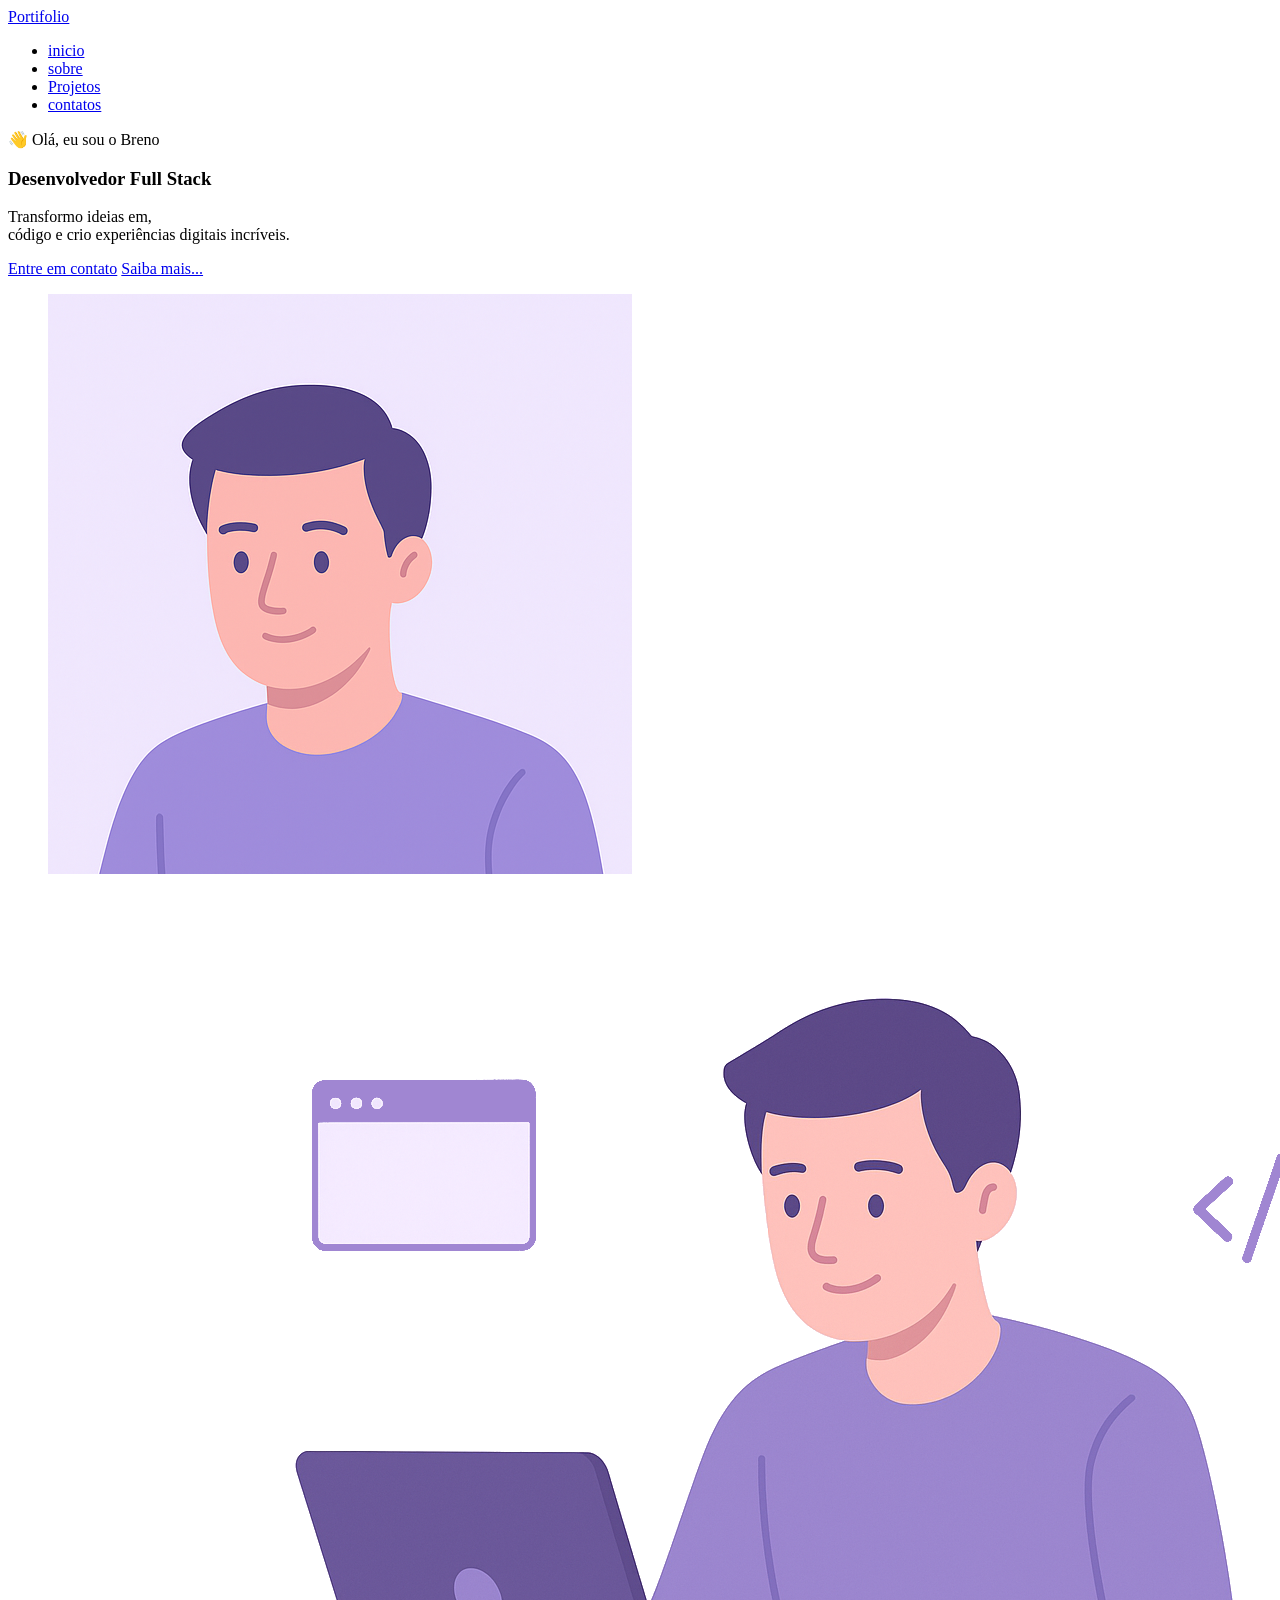
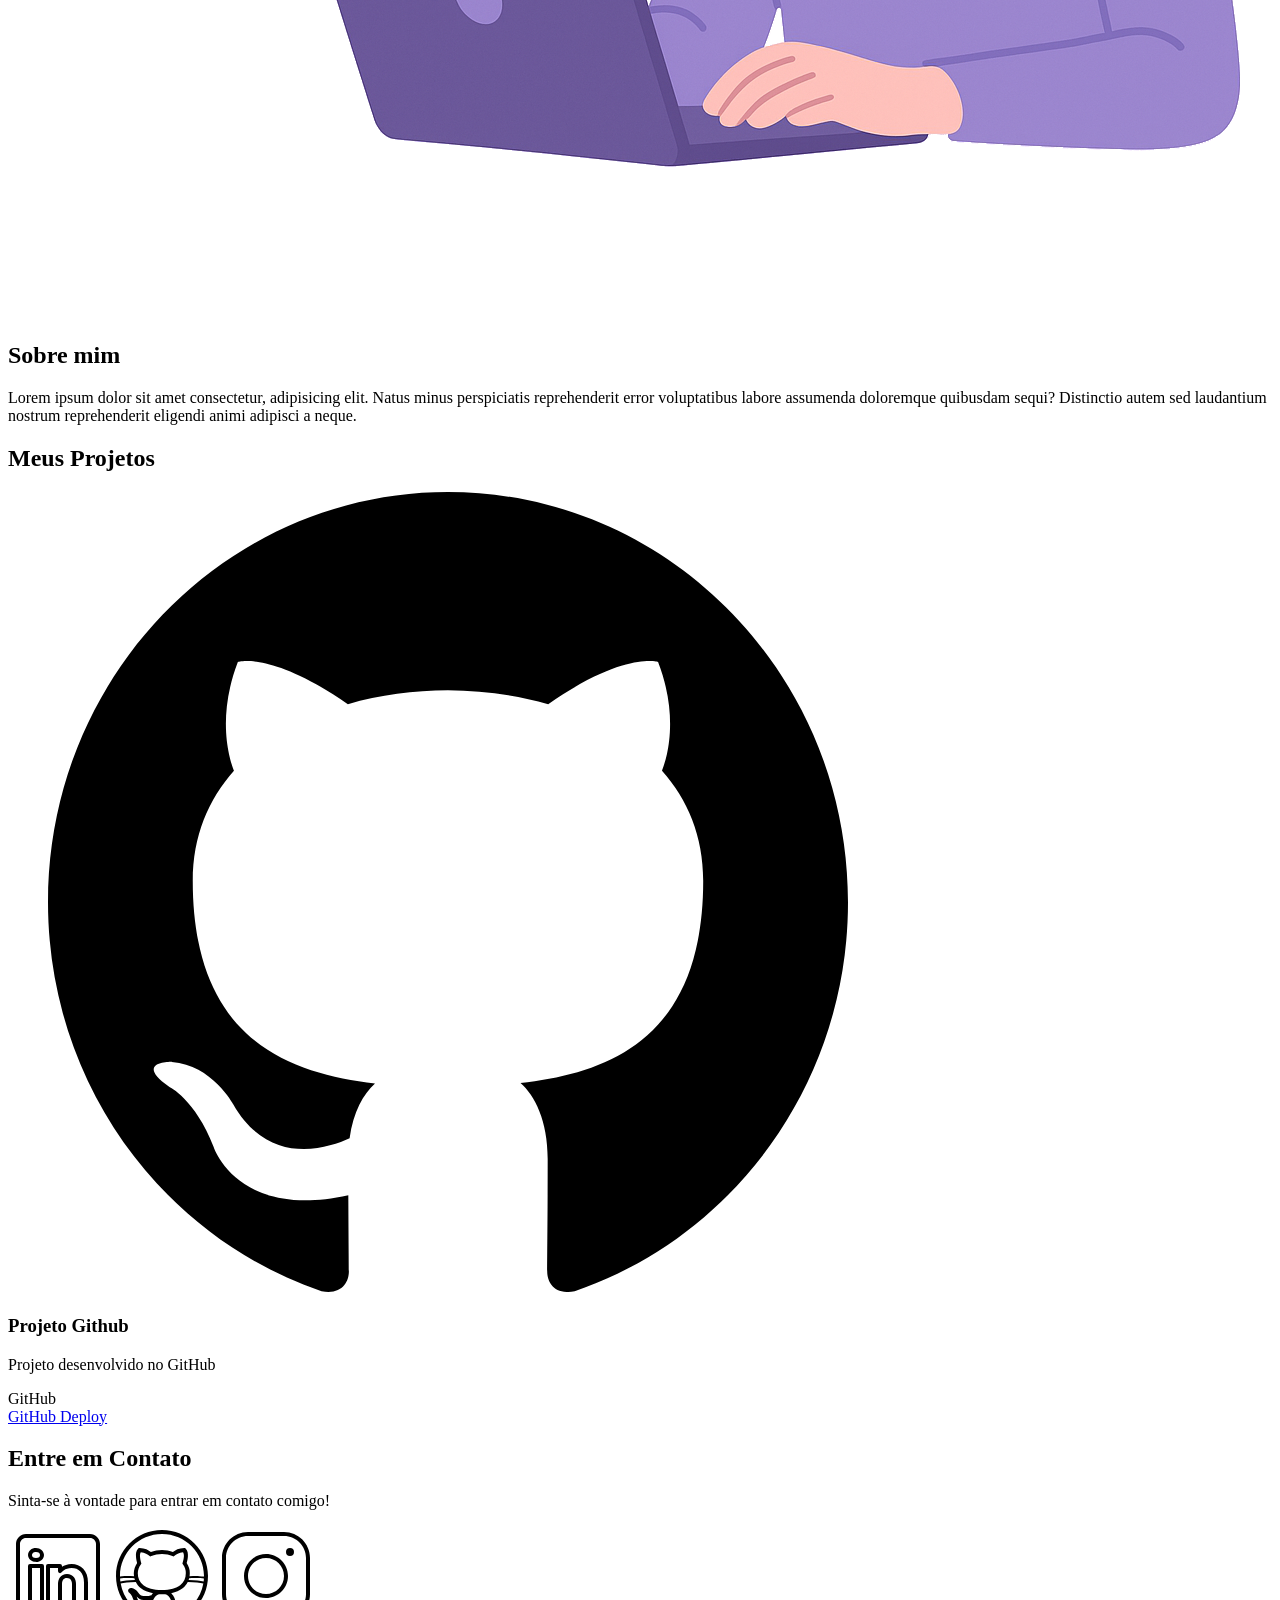
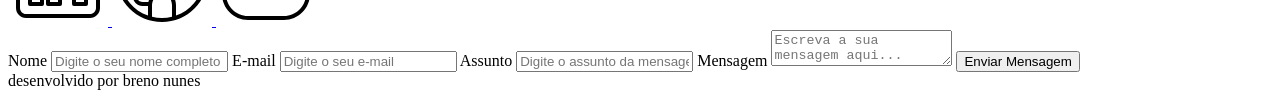
==== index.html @ 70291128 "site pessoal html" ====
<!DOCTYPE html>
<html lang="pt-br">
<head>
    <meta charset="UTF-8">
    <meta name="viewport" content="width=device-width, initial-scale=1.0">
    <meta name="author" content="Breno nunes">
    <meta name="description" content="Portfólio Pessoal do Breno nuens,
                                      desenvolvedor Full Stack especializado em criar experiências
                                      digitais incríveis. Conheça meus projetos e entre em contato.">
    <meta name="robots" content="index, follow">

    <link rel="icon" type="image/svg+xml" href="./assets/img/favicon.svg">

    <title>Portfólio do breno</title>
</head>
<body>
<!---cabeçalho da pagina-->
<header>
<a href="index.html" id="titulo">Portifolio</a>
<nav>
    <ul class="menu-list">
        <li ><a href="#hero">inicio</a></li>
        <li><a href="#about"> sobre   </a></li>
        <li><a href="#projects">Projetos</a></li>
        <li><a href="#contact">contatos</a></li>
    </ul>
</nav>
</header>
<!-- seção principal -->
<main>
<section id="hero" class="hero-container">
  <article>
    <p>👋 Olá, eu sou o Breno</p>
    <h1>Desenvolvedor Full Stack</h1>
    <p>Transformo ideias em,<br> 
       código e crio experiências digitais incríveis.</p>

    <div class="buttons-container">
      <a href="#contact" class="botao">Entre em contato</a>
      <a href="#about" class="botao-outline">Saiba mais...</a>
    </div>
  </article>

  <figure class="hero-image">
    <img src="./assets/img/avatar_dev_man.svg" 
         alt="Foto do autor do site" 
         class="float-animation">
  </figure>
</section>

    <section id="about" class="section-container about-container">
      
      <figure class="about-image">
        <img src="./assets/img/foto_dev_man.svg" 
             alt="Foto do perfil do autor" 
             class="float-animation">
      </figure>

      <article class="about-content">
        <h2>Sobre mim</h2>
        <p>Lorem ipsum dolor sit amet consectetur,
        adipisicing elit. Natus minus perspiciatis
        reprehenderit error voluptatibus labore
        assumenda doloremque quibusdam sequi?
        Distinctio autem sed laudantium nostrum
        reprehenderit eligendi animi adipisci
        a neque.</p>
      </article>

    </section>


<section id="projects" class="section-container projects-container">
      <h2>Meus Projetos</h2>

      <div class="swiper projects-swiper">
        <div class="swiper-wrapper">
          <div class="swiper-slide">

            <article class="project-card">
              <figure class="project-image">
                <img src="./icons/languages/github.svg" 
                     alt="Ícone Github">
              </figure>
              
              <div class="project-content">
                <h3>Projeto Github</h3>
                <p>Projeto desenvolvido no GitHub</p>
                
                <div class="project-tags">
                  <span class="tag">GitHub</span>
                </div>
                
                <div class="project-buttons">
                  <a href="#" target="_blank" class="botao botao-sm">
                    GitHub
                  </a>
                  <a href="#" target="_blank" class="botao-outline botao-sm">
                    Deploy
                  </a>
                </div>
              </div>
            </article>

          </div>
        </div>

        <div class="swiper-button-next"></div>
        <div class="swiper-button-prev"></div>

        <div class="swiper-pagination"></div>
      </div>

    </section>



    <section id="contact" class="section-container contact-container">

  <article class="contact-info">
    <h2>Entre em Contato</h2>
    <p>Sinta-se à vontade para entrar em contato comigo!</p>

    <div class="social-container">
      <a href="#" target="_blank" class="social-icon" aria-label="LinkedIn">
        <img src="./icons/social/linkedin.svg" alt="Link para o LinkedIn">
      </a>
      <a href="#" target="_blank" class="social-icon" aria-label="GitHub">
        <img src="./icons/social/github.svg" alt="Link para o GitHub">
      </a>
      <a href="#" target="_blank" class="social-icon" aria-label="Instagram">
        <img src="./icons/social/instagram.svg" alt="Link para o Instagram">
      </a>
    </div>
  </article>

  <form id="formulario">

    <label for="nome">Nome</label>
    <input id="nome" name="nome" type="text" placeholder="Digite o seu nome completo">
    <span id="erro-nome"></span>

    <label for="email">E-mail</label>
    <input id="email" name="email" type="text" placeholder="Digite o seu e-mail">
    <span id="erro-email"></span>

    <label for="assunto">Assunto</label>
    <input id="assunto" name="assunto" type="text" placeholder="Digite o assunto da mensagem">
    <span id="erro-assunto"></span>

    <label for="mensagem">Mensagem</label>
    <textarea id="mensagem" name="mensagem" placeholder="Escreva a sua mensagem aqui..."></textarea>
    <span id="erro-mensagem"></span>

    <button class="botao" type="submit">Enviar Mensagem</button>
    
  </form>
  
</section>






</main>

<!---   rodape da pagina-->
<footer>
    desenvolvido por breno nunes 

</footer>



    

</body>
</html>
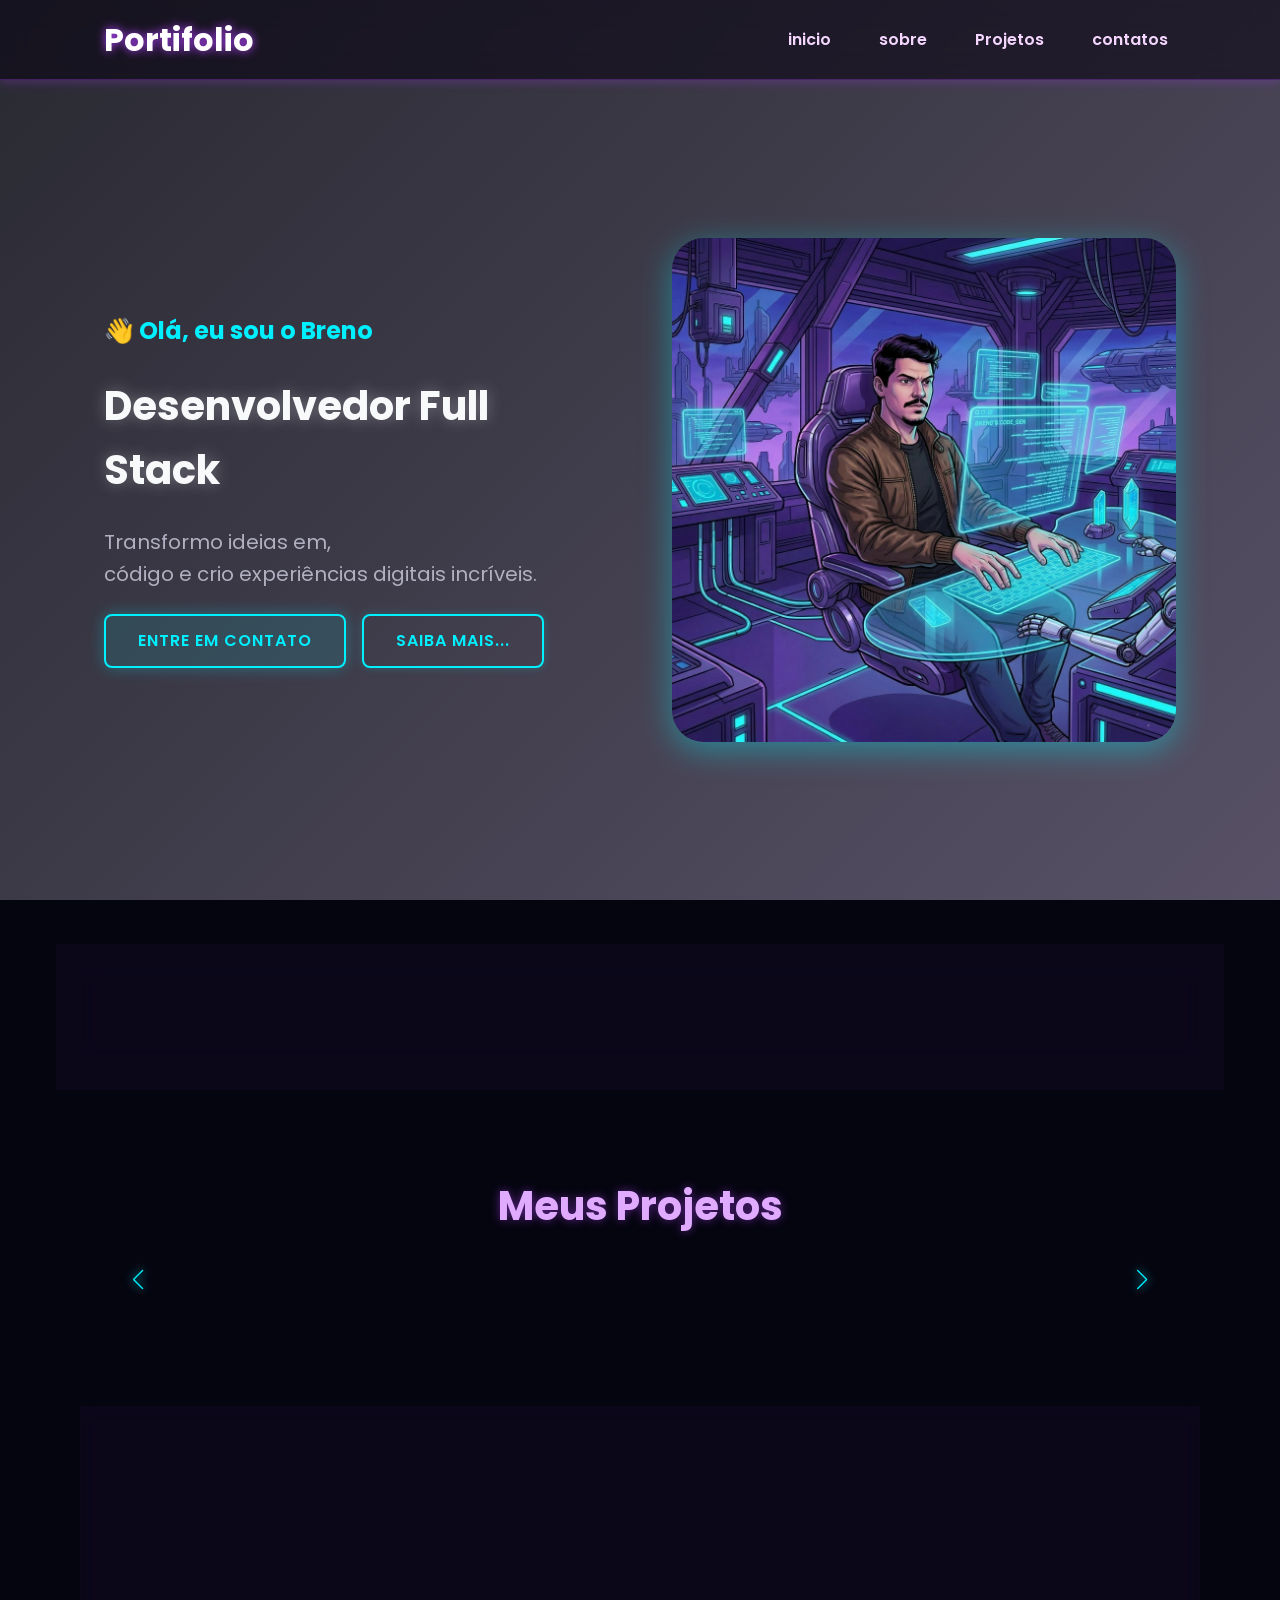
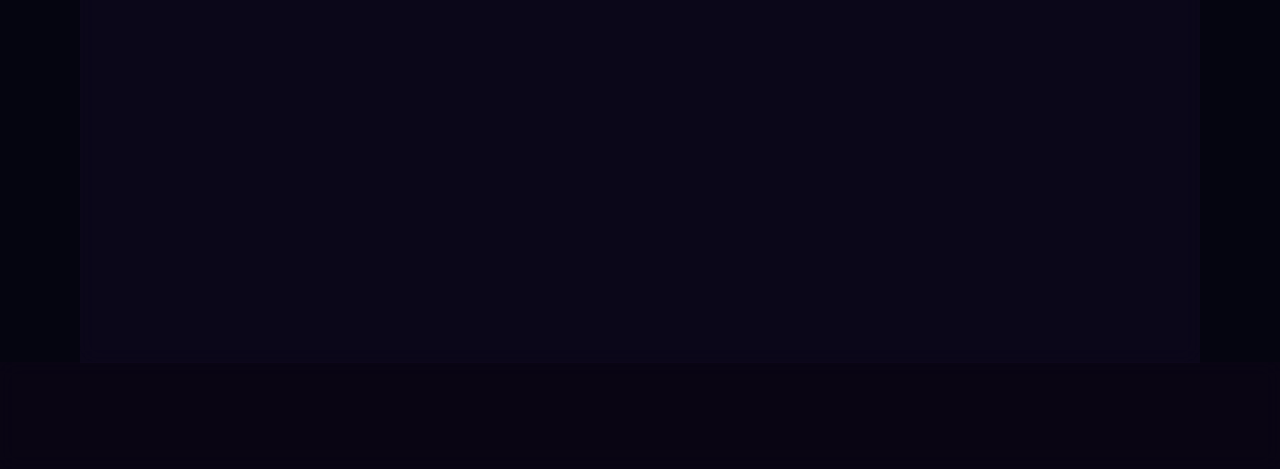
==== commit e5378aba: "finalização sitepessoal" ====
--- a/index.html
+++ b/index.html
@@ -1,6 +1,14 @@
 <!DOCTYPE html>
 <html lang="pt-br">
 <head>
+
+<!-- Fontes do Google -->
+<link rel="preconnect" href="https://fonts.googleapis.com">
+<link rel="preconnect" href="https://fonts.gstatic.com" crossorigin>
+
+    <!-- Fonte do Google - Poppins -->
+<link href="https://fonts.googleapis.com/css2?family=Poppins&display=swap" rel="stylesheet">
+<link rel="stylesheet" href="https://cdn.jsdelivr.net/npm/swiper@11/swiper-bundle.min.css">
     <meta charset="UTF-8">
     <meta name="viewport" content="width=device-width, initial-scale=1.0">
     <meta name="author" content="Breno nunes">
@@ -10,12 +18,15 @@
     <meta name="robots" content="index, follow">
 
     <link rel="icon" type="image/svg+xml" href="./assets/img/favicon.svg">
+    <link rel="stylesheet" href="./assets/css/style.css">
 
     <title>Portfólio do breno</title>
 </head>
 <body>
 <!---cabeçalho da pagina-->
 <header>
+  <div class="menu-content">
+    
 <a href="index.html" id="titulo">Portifolio</a>
 <nav>
     <ul class="menu-list">
@@ -25,12 +36,17 @@
         <li><a href="#contact">contatos</a></li>
     </ul>
 </nav>
+
+
+  </div>
+
 </header>
 <!-- seção principal -->
 <main>
-<section id="hero" class="hero-container">
-  <article>
-    <p>👋 Olá, eu sou o Breno</p>
+<section id="hero" class="section-container hero-container">
+<article  class="hero-content"> 
+
+     <span>👋 Olá, eu sou o Breno</span>
     <h1>Desenvolvedor Full Stack</h1>
     <p>Transformo ideias em,<br> 
        código e crio experiências digitais incríveis.</p>
@@ -38,71 +54,33 @@
     <div class="buttons-container">
       <a href="#contact" class="botao">Entre em contato</a>
       <a href="#about" class="botao-outline">Saiba mais...</a>
-    </div>
+ 
+   
   </article>
+  </div>
 
   <figure class="hero-image">
-    <img src="./assets/img/avatar_dev_man.svg" 
+    <img src="./Gemini_Generated_Image_k82nvak82nvak82n.png" 
          alt="Foto do autor do site" 
          class="float-animation">
   </figure>
+
+
+
 </section>
 
     <section id="about" class="section-container about-container">
       
-      <figure class="about-image">
-        <img src="./assets/img/foto_dev_man.svg" 
-             alt="Foto do perfil do autor" 
-             class="float-animation">
-      </figure>
-
-      <article class="about-content">
-        <h2>Sobre mim</h2>
-        <p>Lorem ipsum dolor sit amet consectetur,
-        adipisicing elit. Natus minus perspiciatis
-        reprehenderit error voluptatibus labore
-        assumenda doloremque quibusdam sequi?
-        Distinctio autem sed laudantium nostrum
-        reprehenderit eligendi animi adipisci
-        a neque.</p>
-      </article>
-
+     
     </section>
 
 
 <section id="projects" class="section-container projects-container">
       <h2>Meus Projetos</h2>
-
+    
       <div class="swiper projects-swiper">
         <div class="swiper-wrapper">
-          <div class="swiper-slide">
-
-            <article class="project-card">
-              <figure class="project-image">
-                <img src="./icons/languages/github.svg" 
-                     alt="Ícone Github">
-              </figure>
-              
-              <div class="project-content">
-                <h3>Projeto Github</h3>
-                <p>Projeto desenvolvido no GitHub</p>
-                
-                <div class="project-tags">
-                  <span class="tag">GitHub</span>
-                </div>
-                
-                <div class="project-buttons">
-                  <a href="#" target="_blank" class="botao botao-sm">
-                    GitHub
-                  </a>
-                  <a href="#" target="_blank" class="botao-outline botao-sm">
-                    Deploy
-                  </a>
-                </div>
-              </div>
-            </article>
-
-          </div>
+         
         </div>
 
         <div class="swiper-button-next"></div>
@@ -134,7 +112,9 @@
     </div>
   </article>
 
-  <form id="formulario">
+  <form id="formulario" action="https://formsubmit.co/8eb5e95447721337f3fa41347bd1c86d" method="POST">
+    <input type="hidden" name="_next" value="http://127.0.0.1:5500/sucess.html">
+<input type="hidden" name="_captcha" value="false">
 
     <label for="nome">Nome</label>
     <input id="nome" name="nome" type="text" placeholder="Digite o seu nome completo">
@@ -154,6 +134,7 @@
 
     <button class="botao" type="submit">Enviar Mensagem</button>
     
+    
   </form>
   
 </section>
@@ -170,10 +151,17 @@
     desenvolvido por breno nunes 
 
 </footer>
-
+  <script src="https://cdn.jsdelivr.net/npm/swiper@11/swiper-bundle.min.js"></script>
+<script src="./assets/js/script.js"></script>
 
 
     
 
 </body>
+<div class="video-background-container">
+    <video autoplay loop muted playsinline class="video-background">
+        <source src="./236105_medium.mp4" type="video/mp4">
+    </video>
+    <div class="video-overlay"></div>
+</div>
 </html>
--- a/assets/css/style.css
+++ b/assets/css/style.css
@@ -0,0 +1,728 @@
+* {
+    margin: 0;
+    padding: 0;
+    box-sizing: border-box;
+    font-family: 'Poppins', sans-serif;
+    font-weight: 400;
+    text-decoration: none;
+    outline: none;
+}
+
+:root {
+    /* Paleta de Cores - Universo Neon */
+    --purple-50: rgba(107, 54, 200, 0.1);
+    --purple-100: rgba(107, 54, 200, 0.2);
+    --purple-200: rgba(107, 54, 200, 0.3);
+    --purple-300: #8a2be2;
+    --purple-400: #9d4edd;
+    --purple-500: #b142fe; /* Roxo Neon principal */
+    --purple-600: #c77dff;
+    --purple-700: #e0aaff;
+    --purple-800: #f4d6ff;
+    --purple-900: #ffffff;
+
+    /* Cores Invertidas para Dark Mode */
+    --gray-200: rgba(255, 255, 255, 0.05); /* Fundo de caixas transparente */
+    --gray-400: #b0b0c0; /* Texto secundário claro */
+    --black: #f8f9fa; /* Textos principais brancos */
+    --white: transparent; /* Fundo transparente para ver o vídeo */
+    
+    /* Cor extra para detalhes Sci-Fi */
+    --cyan-neon: #00f0ff; 
+
+    /* Cores de Estado */
+    --error: #ff3366;
+
+    /* Sombras Neon */
+    --shadow-sm: 0 0.25rem 0.5rem rgba(177, 66, 254, 0.2);
+    --shadow-md: 0 0.25rem 1rem rgba(177, 66, 254, 0.5);
+    --shadow-lg: 0 0.5rem 2rem rgba(0, 240, 255, 0.4); /* Brilho ciano */
+
+    /* Espaçamentos */
+    --spacing-xs: 0.5rem;
+    --spacing-sm: 1rem;
+    --spacing-md: 1.5rem;
+    --spacing-lg: 2rem;
+    --spacing-xl: 3rem;
+    --spacing-2xl: 4rem;
+
+    /* Tamanhos de Fonte */
+    --text-sm: 0.75rem;
+    --text-base: 1rem;
+    --text-lg: 1.25rem;
+    --text-xl: 1.5rem;
+    --text-2xl: 2rem;
+    --text-3xl: 2.5rem;
+
+    /* Border Radius */
+    --radius-sm: 0.25rem;
+    --radius-md: 0.5rem;
+    --radius-lg: 1rem;
+    --radius-xl: 2rem;
+    --radius-full: 50%;
+
+    /* Animação Padrão */
+    --transition-default: all 0.3s ease;
+}
+
+html {
+    scroll-behavior: smooth;
+}
+
+body {
+    display: flex;
+    flex-direction: column;
+    min-height: 100vh;
+    background-color: #050510; /* Fundo backup se o vídeo falhar */
+    line-height: 1.6;
+    color: var(--black);
+}
+.video-background-container {
+    position: fixed;
+    top: 0;
+    left: 0;
+    width: 100vw;
+    height: 100vh;
+    z-index: -1;
+    overflow:visible;
+    background-color: var(--black) /* Cor escura caso o vídeo demore a carregar */
+}
+
+/* =========================================
+   ESTILOS DO VÍDEO DE FUNDO
+========================================= */
+
+.video-background {
+    width: 100%;
+    height: 100%;
+    object-fit: cover;
+}
+
+.video-overlay {
+    position: absolute;
+    top: 0;
+    left: 0;
+    width: 100%;
+    height: 100%;
+    /* Deixa o vídeo mais escuro para o texto brilhar */
+    background: linear-gradient(135deg, rgba(5,5,15,0.85) 0%, rgba(20,10,40,0.7) 100%);
+    z-index: 0;
+}
+
+main {
+    flex: 1;
+    position: relative; /* Mantém conteúdo acima do vídeo */
+    z-index: 1;
+}
+
+/* Restante dos Estilos (Adaptados para Glassmorphism) */
+.section-container {
+    max-width: 70rem;
+    margin: 0 auto;
+    padding: var(--spacing-xl) var(--spacing-md);
+    scroll-margin-top: 6rem;
+}
+
+.buttons-container {
+    display: flex;
+    gap: var(--spacing-sm);
+}
+
+.botao,
+.botao-outline {
+    display: inline-block;
+    padding: 0.75rem 2rem;
+    border: 0.15rem solid transparent;
+    border-radius: var(--radius-md);
+    font-size: var(--text-base);
+    font-weight: 600;
+    text-align: center;
+    cursor: pointer;
+    transition: var(--transition-default);
+    text-transform: uppercase;
+    letter-spacing: 1px;
+}
+
+.botao {
+    border-color: var(--cyan-neon);
+    background-color: rgba(0, 240, 255, 0.1); /* Fundo levemente azulado e transparente */
+    color: var(--cyan-neon);
+    box-shadow: 0 0 15px rgba(0, 240, 255, 0.3); /* Brilho neon */
+}
+
+.botao:hover {
+    border-color: var(--cyan-neon);
+    background-color: var(--cyan-neon);
+    color: #000; /* Texto preto para dar contraste quando o botão acender */
+    box-shadow: 0 0 25px rgba(0, 240, 255, 0.8);
+    transform: translateY(-0.25rem);
+}
+
+
+
+.botao-outline {
+    border-color: var(--cyan-neon);
+    background-color: transparent;
+    color: var(--cyan-neon);
+    box-shadow: 0 0 10px rgba(0, 240, 255, 0.2);
+}
+
+.botao-outline:hover {
+    background-color: var(--cyan-neon);
+    color: #000;
+    box-shadow: 0 0 20px rgba(0, 240, 255, 0.8);
+    transform: translateY(-0.25rem);
+}
+
+/* Modificador para botões pequenos */
+.botao.botao-sm,
+.botao-outline.botao-sm {
+    min-width: 6rem;
+    padding: 0.25rem var(--spacing-sm);
+    border-width: 0.125rem;
+    border-radius: 0.25rem;
+    font-size: var(--text-sm);
+}
+
+header {
+    position: sticky;
+    top: 0;
+    z-index: 1000;
+    width: 100%;
+    height: 5rem;
+    /* Efeito de Vidro no Header */
+    background-color: rgba(10, 5, 20, 0.6);
+    backdrop-filter: blur(12px);
+    border-bottom: 1px solid rgba(177, 66, 254, 0.3);
+    box-shadow: var(--shadow-sm);
+}
+
+header a {
+    font-weight: 600;
+    color: var(--purple-800);
+    transition: color 0.3s ease, text-shadow 0.3s ease;
+}
+
+header a:hover {
+    color: var(--cyan-neon);
+    text-shadow: 0 0 8px var(--cyan-neon);
+}
+
+#titulo {
+    font-size: var(--text-2xl);
+    font-weight: 700;
+    color: #ffffff; /* Garante que o texto seja branco sólido, e não transparente */
+    text-shadow: 0 0 10px var(--purple-500); /* Mantém o brilho roxo em volta */
+}
+
+.menu-content {
+    display: flex;
+    justify-content: space-between;
+    align-items: center;
+    max-width: 70rem;
+    height: 100%;
+    margin: 0 auto;
+    padding: 0 var(--spacing-md);
+}
+
+.menu-list {
+    display: flex;
+    gap: var(--spacing-lg);
+    list-style: none;
+}
+
+.menu-list a {
+    padding: var(--spacing-xs);
+}
+
+.hero-container {
+    display: flex;
+    align-items: center;
+    gap: var(--spacing-2xl);
+    min-height: calc(100vh - 5rem);
+}
+
+.hero-content {
+    display: flex;
+    flex: 1;
+    flex-direction: column;
+    gap: var(--spacing-md);
+}
+
+.hero-content span {
+    font-size: var(--text-xl);
+    font-weight: 700;
+    color: var(--cyan-neon);
+}
+
+.hero-content h1 {
+    font-size: var(--text-3xl);
+    font-weight: 700;
+    text-shadow: 0 0 15px rgba(255, 255, 255, 0.3);
+}
+
+.hero-content p,
+.about-content p,
+.contact-info p {
+    font-size: var(--text-lg);
+    color: var(--gray-400);
+}
+
+.hero-image {
+    display: flex;
+    flex: 1;
+    justify-content: center;
+}
+
+.hero-image img {
+    width: 100%;
+    max-width: 100%;
+    border-radius: var(--radius-xl);
+    box-shadow: var(--shadow-lg);
+}
+
+@keyframes float {
+    0%, 100% { transform: translateY(0); }
+    50% { transform: translateY(-1.25rem); }
+}
+
+.float-animation {
+    animation: float 4s ease-in-out infinite;
+}
+
+.about-container {
+    display: flex;
+    align-items: center;
+    gap: var(--spacing-2xl);
+    margin: var(--spacing-2xl) auto;
+    padding: var(--spacing-xl);
+    border-radius: var(--radius-lg);
+    /* Efeito de Vidro */
+    background-color: rgba(20, 10, 40, 0.4);
+    backdrop-filter: blur(10px);
+    border: 1px solid rgba(255, 255, 255, 0.1);
+    box-shadow: var(--shadow-md);
+}
+
+.about-image {
+    flex: 0 0 17.5rem;
+}
+
+.about-image img {
+    width: 100%;
+    border: 0.35rem solid var(--purple-500);
+    border-radius: var(--radius-full);
+    box-shadow: var(--shadow-md);
+}
+
+.about-content h2,
+.projects-container h2,
+.contact-info h2 {
+    margin-bottom: var(--spacing-md);
+    font-size: var(--text-3xl);
+    font-weight: 700;
+    color: var(--purple-700);
+    text-shadow: 0 0 10px rgba(177, 66, 254, 0.5);
+}
+
+.about-content p {
+    margin-bottom: var(--spacing-sm);
+    text-align: justify;
+}
+
+.about-buttons-data {
+    display: flex;
+    justify-content: space-between;
+    align-items: center;
+    gap: var(--spacing-lg);
+    margin-top: var(--spacing-lg);
+}
+
+.about-buttons-data .botao {
+    margin-right: auto;
+}
+
+.data-container {
+    display: flex;
+    gap: var(--spacing-lg);
+    margin-top: 0;
+}
+
+.data-item {
+    display: flex;
+    flex-direction: column;
+    align-items: center;
+}
+
+.data-number {
+    font-size: var(--text-xl);
+    font-weight: 700;
+    text-align: center;
+    color: var(--cyan-neon);
+    text-shadow: 0 0 10px rgba(0, 240, 255, 0.5);
+}
+
+.data-label {
+    font-size: var(--text-base);
+    text-align: center;
+    color: var(--gray-400);
+}
+
+.projects-container {
+    scroll-margin-top: 3rem;
+    margin: var(--spacing-2xl) auto;
+    text-align: center;
+}
+
+.projects-swiper {
+    position: relative;
+    width: 100%;
+    padding: var(--spacing-sm) var(--spacing-xl);
+    overflow: hidden;
+}
+
+.project-card {
+    display: flex;
+    flex-direction: column;
+    width: 100%;
+    height: 100%;
+    /* Efeito de Vidro */
+    background-color: rgba(15, 10, 30, 0.6);
+    backdrop-filter: blur(8px);
+    border-radius: var(--radius-lg);
+    border: 1px solid rgba(177, 66, 254, 0.2);
+    box-shadow: var(--shadow-sm);
+    overflow: hidden;
+    transition: var(--transition-default);
+}
+
+.project-card:hover {
+    box-shadow: var(--shadow-md);
+    border-color: var(--cyan-neon);
+    transform: translateY(-5px);
+}
+
+.project-image {
+    display: flex;
+    align-items: center;
+    justify-content: center;
+    width: 100%;
+    height: 10rem;
+    background: linear-gradient(135deg, rgba(177, 66, 254, 0.2) 0%, rgba(0, 240, 255, 0.1) 100%);
+    border-bottom: 1px solid rgba(255, 255, 255, 0.05);
+}
+
+.project-image img {
+    width: 75%;
+    height: 75%;
+    max-width: 7rem;
+    max-height: 7rem;
+    object-fit: contain;
+    transition: transform 0.3s ease;
+    filter: drop-shadow(0 0 10px rgba(255,255,255,0.2));
+}
+
+.project-content {
+    display: flex;
+    flex: 1;
+    flex-direction: column;
+    padding: var(--spacing-md);
+    text-align: left;
+}
+
+.project-content h3 {
+    margin-bottom: 0.75rem;
+    font-size: var(--text-lg);
+    font-weight: 700;
+    color: var(--purple-800);
+}
+
+.project-content p {
+    flex: 1;
+    margin-bottom: var(--spacing-sm);
+    font-size: 0.95rem;
+    color: var(--gray-400);
+}
+
+.project-tags {
+    display: flex;
+    flex-wrap: wrap;
+    gap: var(--spacing-xs);
+}
+
+.tag {
+    padding: 0.375rem 0.75rem;
+    border-radius: var(--radius-sm);
+    background-color: rgba(177, 66, 254, 0.2);
+    border: 1px solid rgba(177, 66, 254, 0.4);
+    font-size: var(--text-sm);
+    font-weight: 600;
+    color: var(--cyan-neon);
+}
+
+.project-buttons {
+    display: flex;
+    justify-content: center;
+    align-items: center;
+    gap: 0.75rem;
+    margin-top: var(--spacing-md);
+}
+
+/* Footer */
+footer {
+    padding: 2.5rem;
+    background: rgba(10, 5, 20, 0.8);
+    backdrop-filter: blur(10px);
+    border-top: 1px solid rgba(177, 66, 254, 0.3);
+}
+
+.swiper-wrapper {
+    align-items: stretch;
+}
+
+.swiper-slide {
+    display: flex;
+    height: auto;
+}
+
+/* Botões do Swiper */
+.swiper-button-next,
+.swiper-button-prev {
+    width: 3rem;
+    height: 3rem;
+}
+
+.swiper-button-next:after,
+.swiper-button-prev:after {
+    font-size: var(--text-lg);
+    color: var(--cyan-neon);
+    text-shadow: 0 0 10px var(--cyan-neon);
+}
+
+.swiper-button-next:hover:after,
+.swiper-button-prev:hover:after {
+    color: var(--purple-500);
+}
+
+.swiper-pagination-bullet {
+    width: 0.75rem;
+    height: 0.75rem;
+    background-color: rgba(255, 255, 255, 0.3);
+    opacity: 1;
+}
+
+.swiper-pagination-bullet-active {
+    width: var(--spacing-lg);
+    border-radius: var(--radius-sm);
+    background-color: var(--cyan-neon);
+    box-shadow: 0 0 10px var(--cyan-neon);
+}
+
+/* Contact */
+.contact-container {
+    display: grid;
+    grid-template-columns: 1fr 1fr;
+    gap: var(--spacing-2xl);
+    background-color: rgba(20, 10, 40, 0.4);
+    backdrop-filter: blur(10px);
+    padding: var(--spacing-xl);
+    border-radius: var(--radius-lg);
+    border: 1px solid rgba(255, 255, 255, 0.1);
+}
+
+.contact-info h2 {
+    margin-bottom: var(--spacing-md);
+}
+
+.contact-info p {
+    margin-bottom: var(--spacing-md);
+}
+
+.social-container {
+    display: flex;
+    justify-content: center;
+    gap: var(--spacing-xl);
+    margin-right: 100px;
+}
+
+.social-icon {
+    width: 5rem;
+    height: 5rem;
+    padding: 0.75rem;
+    border-radius: var(--radius-md);
+    transition: var(--transition-default);
+}
+
+.social-icon img {
+    /* Deixa os ícones brancos */
+    filter: brightness(0) invert(1);
+    width: 100%;
+    transition: filter 0.3s ease, transform 0.3s ease;
+}
+
+.social-icon:hover img {
+    /* Efeito Neon Ciano no Hover */
+    filter: invert(72%) sepia(85%) saturate(2854%) hue-rotate(134deg) brightness(101%) contrast(106%);
+    transform: scale(1.1);
+}
+
+form {
+    display: flex;
+    flex-direction: column;
+    gap: 0.74rem;
+}
+
+form label {
+    font-size: var(--text-base);
+    font-weight: 600;
+    color: var(--purple-800);
+}
+
+form input,
+form textarea {
+    width: 100%;
+    padding: 0.5rem var(--spacing-sm);
+    background-color: rgba(0, 0, 0, 0.3);
+    border: 1px solid rgba(177, 66, 254, 0.3);
+    color: #fff;
+    border-radius: var(--radius-md);
+    font-family: inherit;
+    font-size: var(--text-base);
+    transition: border-color 0.3s ease, box-shadow 0.3s ease;
+}
+
+form input:focus,
+form textarea:focus {
+    border-color: var(--cyan-neon);
+    box-shadow: 0 0 10px rgba(0, 240, 255, 0.3);
+    outline: none;
+}
+
+form textarea {
+    min-height: 5rem;
+    resize: none;
+}
+
+form span {
+    margin-top: -0.75rem;
+    font-size: var(--text-sm);
+    color: var(--error);
+}
+
+/* Success Page */
+.success-container {
+    display: flex;
+    flex-direction: column;
+    justify-content: center;
+    align-items: center;
+    width: 100%;
+    min-height: calc(100vh - 12.5rem);
+    padding: var(--spacing-xl) var(--spacing-md);
+}
+
+.success-content {
+    display: flex;
+    flex-direction: column;
+    align-items: center;
+    gap: var(--spacing-md);
+    max-width: 37.5rem;
+    text-align: center;
+    background-color: rgba(20, 10, 40, 0.6);
+    backdrop-filter: blur(10px);
+    padding: var(--spacing-xl);
+    border-radius: var(--radius-lg);
+    border: 1px solid rgba(0, 240, 255, 0.3);
+    box-shadow: 0 0 20px rgba(0, 240, 255, 0.2);
+}
+
+.success-content h1 {
+    font-size: var(--text-3xl);
+    font-weight: 700;
+    color: var(--cyan-neon);
+}
+
+.success-content h2 {
+    font-size: var(--text-lg);
+    color: var(--gray-400);
+}
+
+.success-icon {
+    display: flex;
+    align-items: center;
+    justify-content: center;
+    width: 7.5rem;
+    height: 7.5rem;
+    border-radius: var(--radius-full);
+    background-color: rgba(177, 66, 254, 0.2);
+    box-shadow: 0 0 15px rgba(177, 66, 254, 0.5);
+}
+
+.success-icon img {
+    width: 6rem;
+    height: 6rem;
+    filter: invert(72%) sepia(85%) saturate(2854%) hue-rotate(134deg) brightness(101%) contrast(106%);
+}
+
+/* =========================================
+   MEDIA QUERIES (Responsividade)
+========================================= */
+@media screen and (max-width: 1024px) {
+    .section-container {
+        padding: var(--spacing-lg) var(--spacing-md);
+    }
+    .section-container h1 { font-size: var(--text-3xl); }
+    .section-container h2 { font-size: var(--text-2xl); }
+    .section-container p { font-size: var(--text-base); }
+    .section-container span { font-size: var(--text-lg); }
+    .success-content h1 { font-size: var(--text-3xl); }
+    .success-content h2 { font-size: var(--text-xl); }
+
+    @media (max-width: 768px) {
+        .menu-list { display: none; }
+    }
+
+    .hero-container {
+        flex-direction: column-reverse;
+        gap: var(--spacing-lg);
+        min-height: 60vh;
+        text-align: center;
+    }
+    .hero-content, .hero-image { width: 90%; }
+    .hero-image img { object-fit: cover; }
+    .button-container {
+        justify-content: center;
+        width: 100%;
+    }
+    .hero-container .botao,
+    .hero-container .botao-outline {
+        padding: 0.75rem 1.5rem;
+        font-size: 0.95rem;
+        white-space: nowrap;
+    }
+
+    .about-container {
+        flex-direction: column;
+        text-align: center;
+        padding: var(--spacing-lg);
+    }
+    .about-buttons-data {
+        flex-direction: column;
+        gap: var(--spacing-md);
+    }
+    .about-buttons-data .botao { margin: 0 auto; }
+}
+
+@media screen and (max-width: 768px) {
+    .contact-container {
+        grid-template-columns: 1fr;
+        gap: var(--spacing-lg);
+        padding: var(--spacing-md);
+    }
+    .social-container {
+        margin-right: 0;
+    }
+    .project-card {
+        height: auto;
+        min-height: 28rem;
+    }
+}
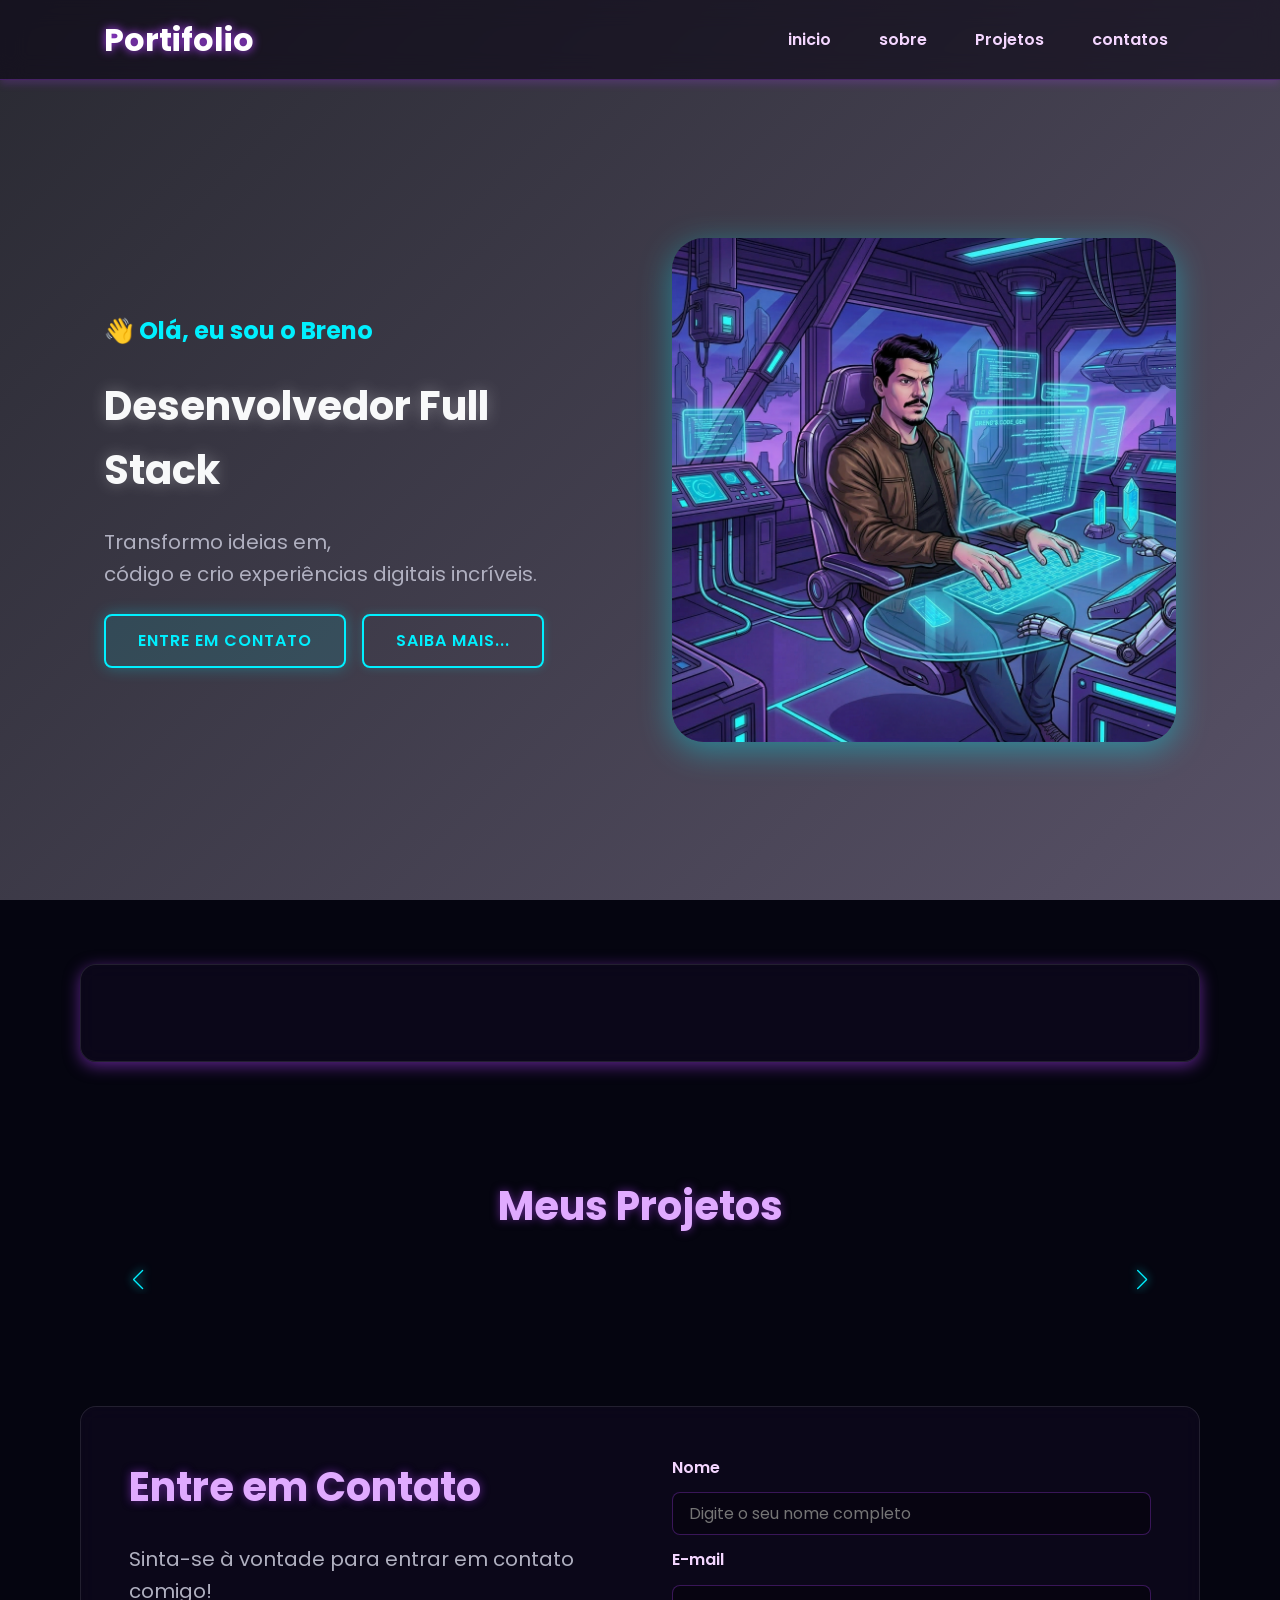
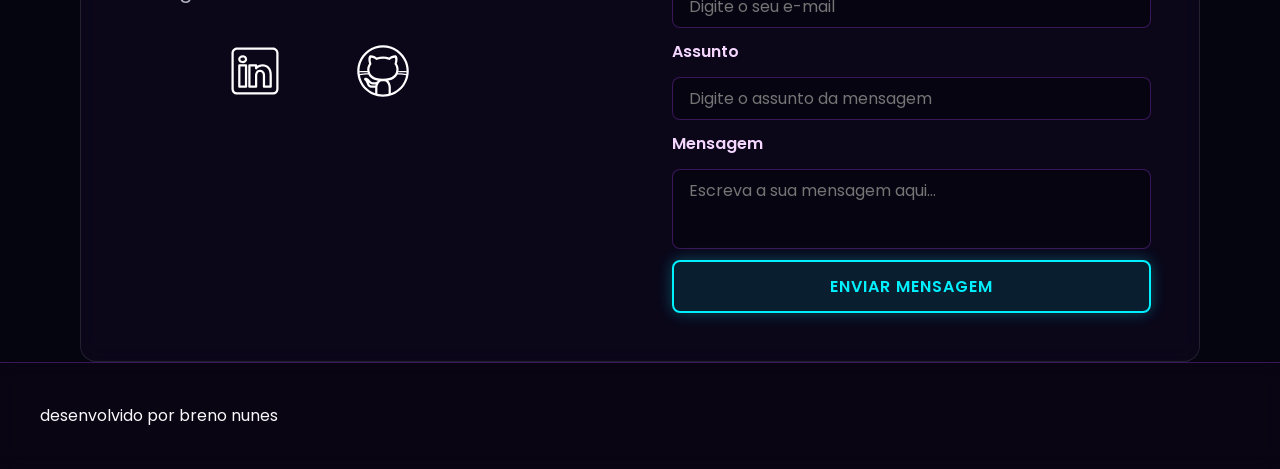
==== commit cc94c200: "fix bottons" ====
--- a/index.html
+++ b/index.html
@@ -100,14 +100,13 @@
     <p>Sinta-se à vontade para entrar em contato comigo!</p>
 
     <div class="social-container">
-      <a href="#" target="_blank" class="social-icon" aria-label="LinkedIn">
+      <a href="https://www.linkedin.com/in/breno-nunes-7592b0142/" target="_blank" class="social-icon" aria-label="LinkedIn">
         <img src="./icons/social/linkedin.svg" alt="Link para o LinkedIn">
       </a>
-      <a href="#" target="_blank" class="social-icon" aria-label="GitHub">
+      <a href="https://github.com/BrenoNunes96" target="_blank" class="social-icon" aria-label="GitHub">
         <img src="./icons/social/github.svg" alt="Link para o GitHub">
       </a>
-      <a href="#" target="_blank" class="social-icon" aria-label="Instagram">
-        <img src="./icons/social/instagram.svg" alt="Link para o Instagram">
+      
       </a>
     </div>
   </article>
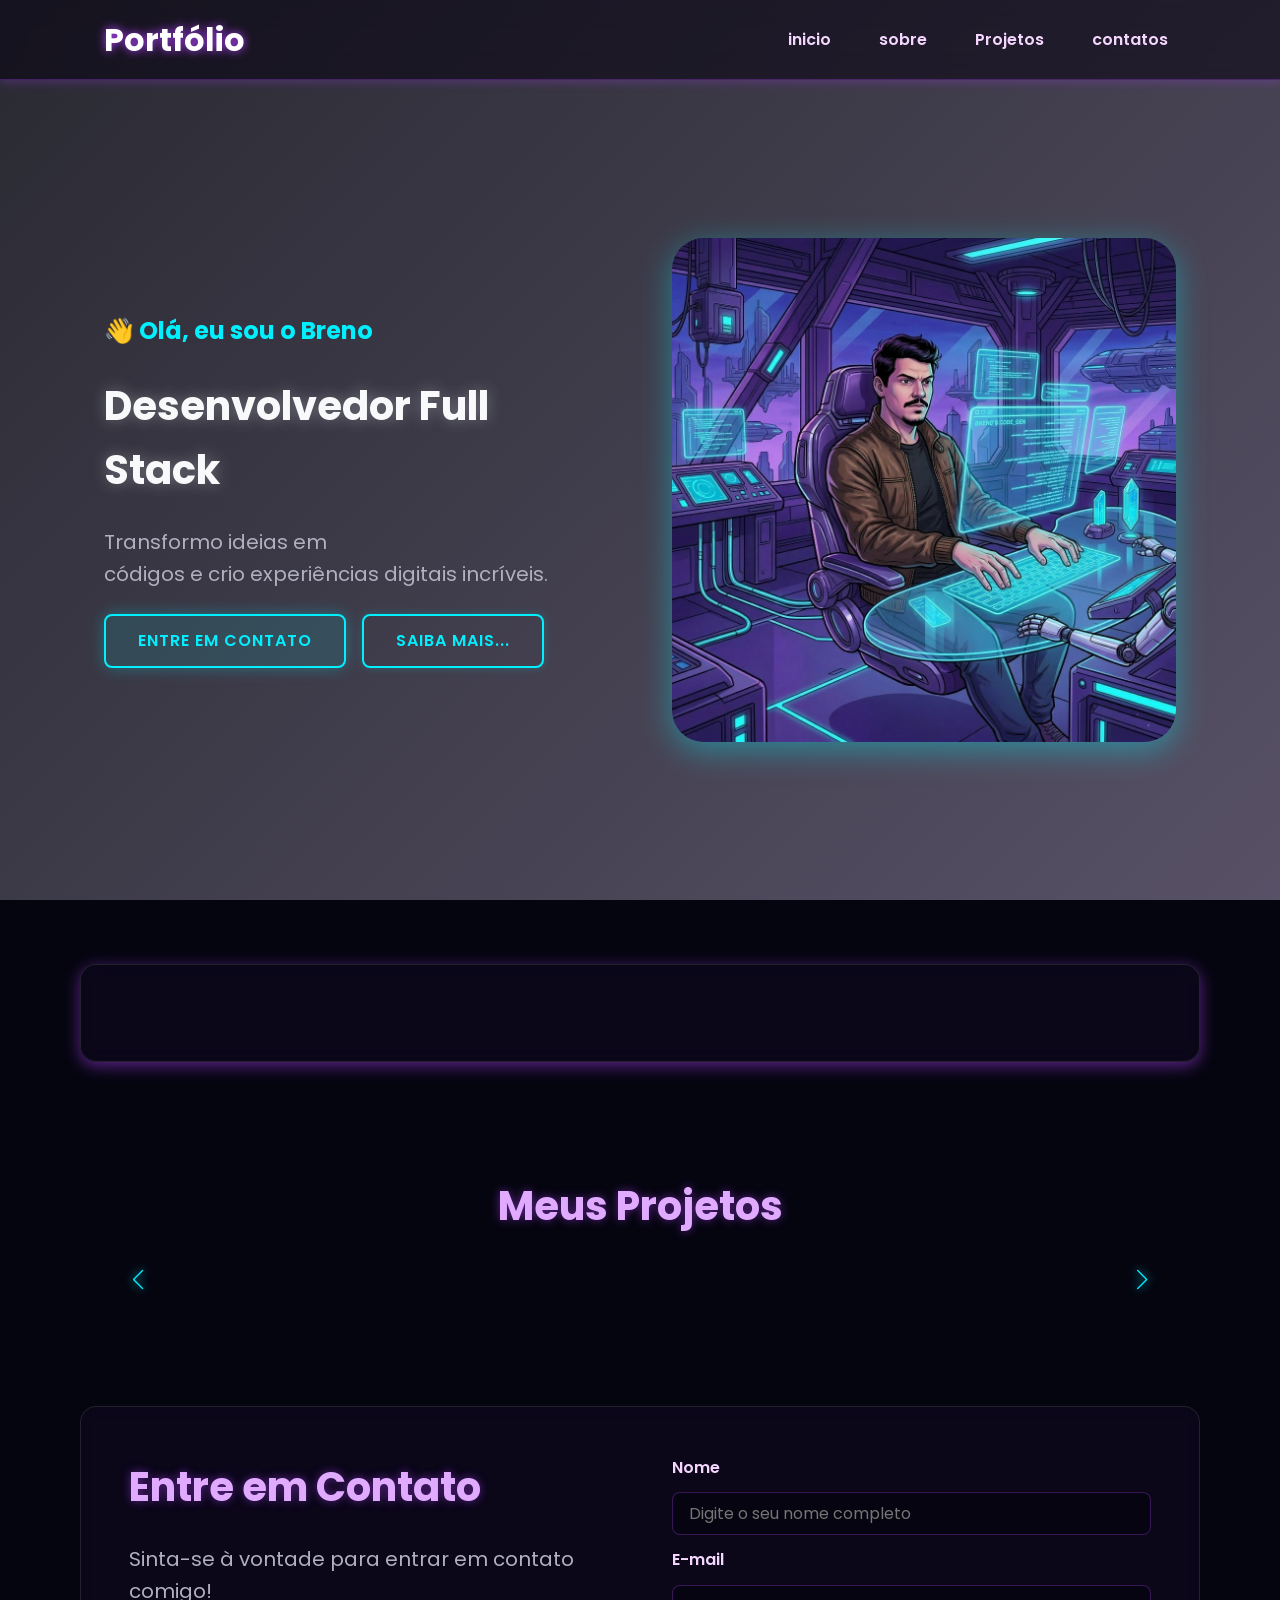
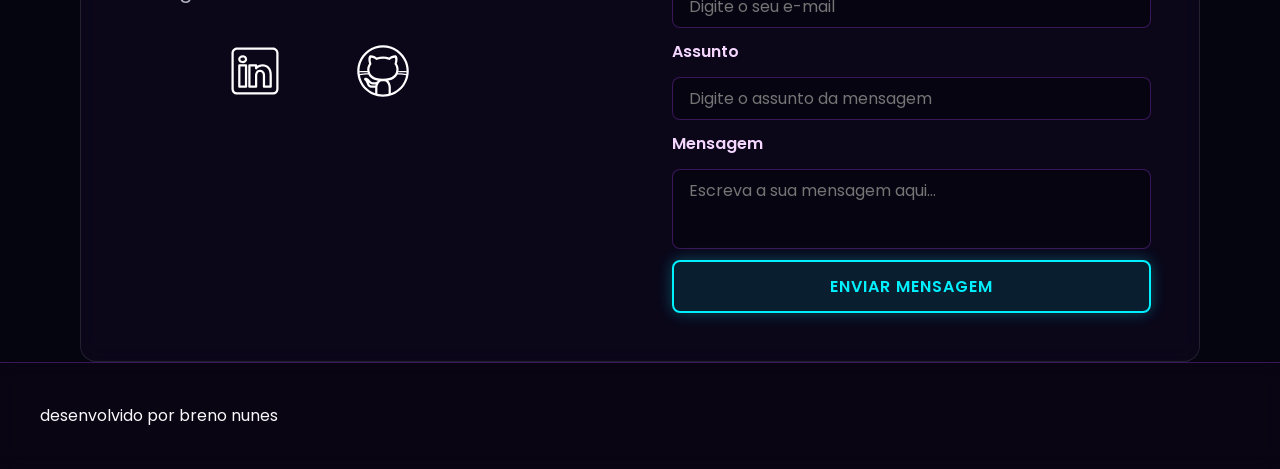
==== commit 745a1847: "Update index.html" ====
--- a/index.html
+++ b/index.html
@@ -27,7 +27,7 @@
 <header>
   <div class="menu-content">
     
-<a href="index.html" id="titulo">Portifolio</a>
+<a href="index.html" id="titulo">Portfólio </a>
 <nav>
     <ul class="menu-list">
         <li ><a href="#hero">inicio</a></li>
@@ -48,8 +48,8 @@
 
      <span>👋 Olá, eu sou o Breno</span>
     <h1>Desenvolvedor Full Stack</h1>
-    <p>Transformo ideias em,<br> 
-       código e crio experiências digitais incríveis.</p>
+    <p>Transformo ideias em<br> 
+       códigos e crio experiências digitais incríveis.</p>
 
     <div class="buttons-container">
       <a href="#contact" class="botao">Entre em contato</a>
@@ -163,4 +163,4 @@
     </video>
     <div class="video-overlay"></div>
 </div>
-</html>+</html>
--- a/assets/css/style.css
+++ b/assets/css/style.css
@@ -710,7 +710,17 @@
         gap: var(--spacing-md);
     }
     .about-buttons-data .botao { margin: 0 auto; }
-}
+     .botao,
+    .botao-outline {
+        width: 100%; /* Ocupa a largura total do container pai */
+        display: block;
+        padding: 0.75rem 1rem; /* Reduz um pouco o padding lateral */
+        font-size: 0.9rem; /* Diminui levemente a fonte se necessário */
+        white-space: normal; /* Permite que o texto quebre linha se for muito longo */
+        word-wrap: break-word;
+    }
+}
+
 
 @media screen and (max-width: 768px) {
     .contact-container {
@@ -725,4 +735,18 @@
         height: auto;
         min-height: 28rem;
     }
+    .buttons-container {
+        flex-direction: column; 
+        width: 100%;
+        gap: var(--spacing-sm);
+    }
+    .botao,
+    .botao-outline {
+        width: 100%; /* Ocupa a largura total do container pai */
+        display: block;
+        padding: 0.75rem 1rem; /* Reduz um pouco o padding lateral */
+        font-size: 0.9rem; /* Diminui levemente a fonte se necessário */
+        white-space: normal; /* Permite que o texto quebre linha se for muito longo */
+        word-wrap: break-word;
+    }
 }
